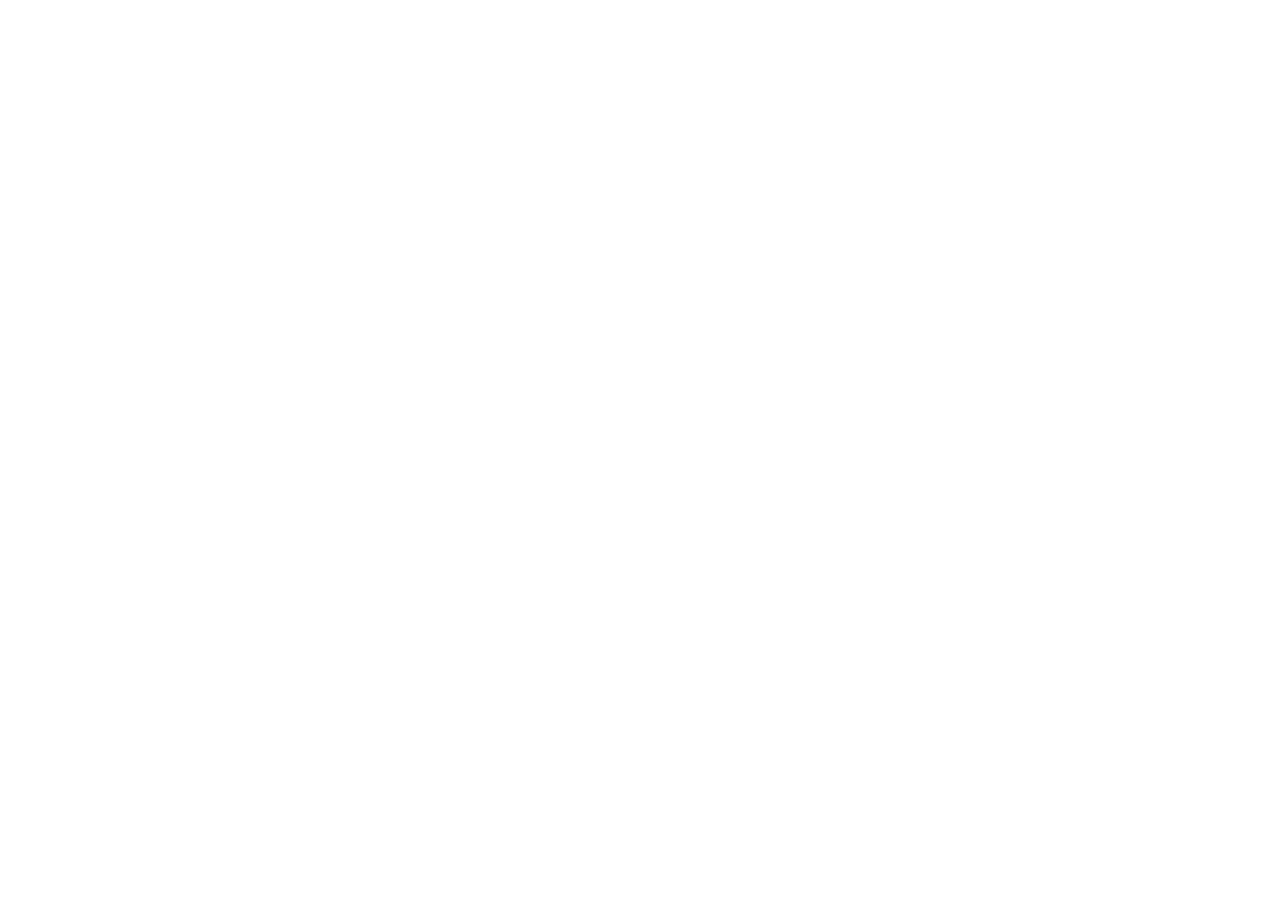
==== about/index.html @ 229ae346 "initial commit" ====
<!DOCTYPE html>
<html lang="en" dir="ltr">
  <head>
    <meta charset="utf-8">
    <title></title>
    <meta name="description" content="">
    <meta name="viewport" content="width=device-width, initial-scale=1">

    <meta property="og:title" content="">
    <meta property="og:type" content="">
    <meta property="og:url" content="">
    <meta property="og:image" content="">

    <link rel="manifest" href="site.webmanifest">
    <link rel="apple-touch-icon" href="icon.png">
    <!-- Place favicon.ico in the root directory -->

    <link rel="stylesheet" href="css/..normalize.css">
    <link rel="stylesheet" href="css/..main.css">

    <meta name="theme-color" content="#fafafa">
  </head>
  <body>

  </body>
</html>
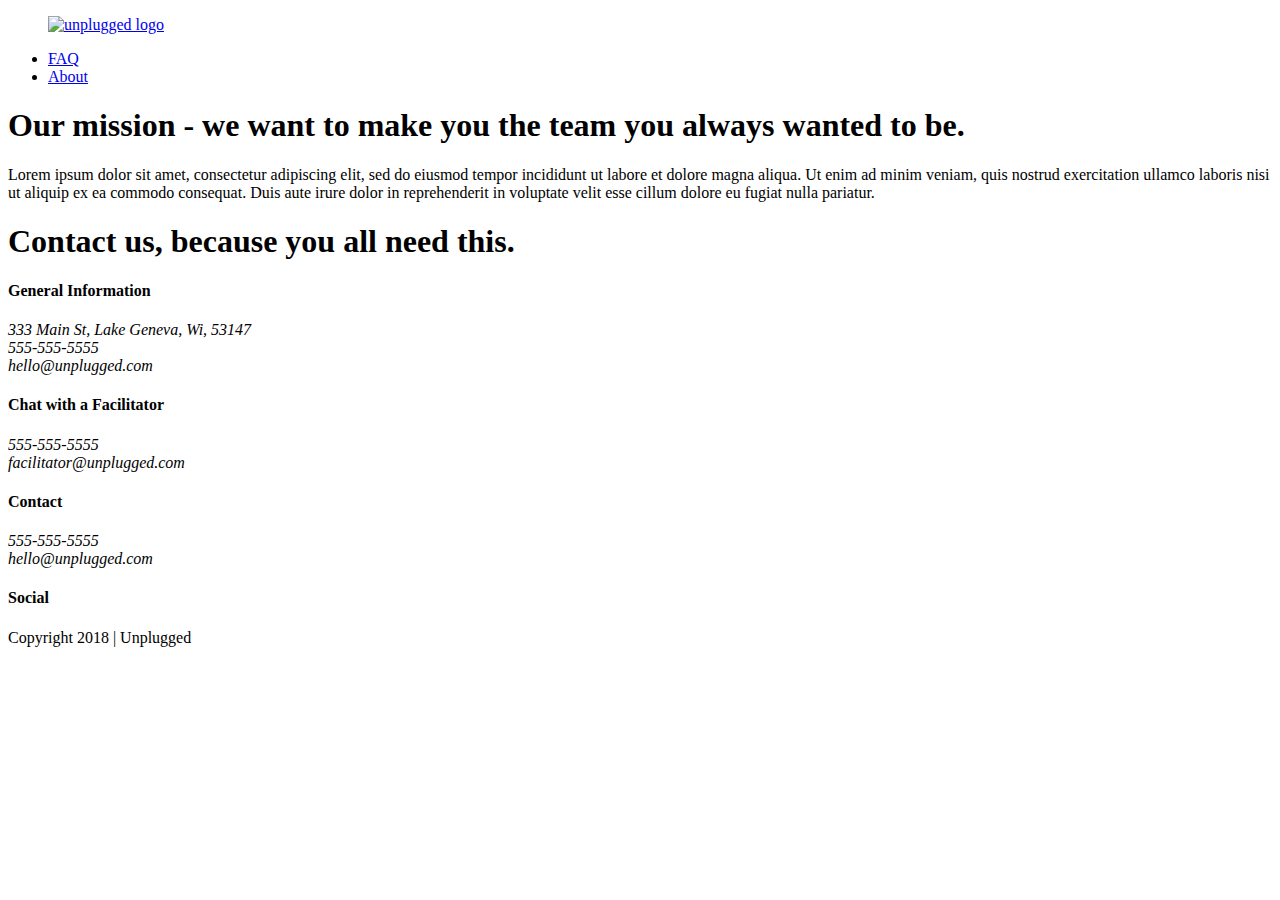
==== commit 2729f4ab: "adding about page html" ====
--- a/about/index.html
+++ b/about/index.html
@@ -1,26 +1,106 @@
 <!DOCTYPE html>
 <html lang="en" dir="ltr">
-  <head>
-    <meta charset="utf-8">
-    <title></title>
-    <meta name="description" content="">
-    <meta name="viewport" content="width=device-width, initial-scale=1">
+<head>
+  <meta charset="utf-8">
+  <title>Unplugged Retreat</title>
+  <meta name="description" content="">
+  <meta name="viewport" content="width=device-width, initial-scale=1">
 
-    <meta property="og:title" content="">
-    <meta property="og:type" content="">
-    <meta property="og:url" content="">
-    <meta property="og:image" content="">
+  <meta property="og:title" content="">
+  <meta property="og:type" content="">
+  <meta property="og:url" content="">
+  <meta property="og:image" content="">
 
-    <link rel="manifest" href="site.webmanifest">
-    <link rel="apple-touch-icon" href="icon.png">
-    <!-- Place favicon.ico in the root directory -->
+  <link rel="manifest" href="site.webmanifest">
+  <link rel="apple-touch-icon" href="../apple-touch-icon.png">
+  <!-- Place favicon.ico in the root directory -->
 
-    <link rel="stylesheet" href="css/..normalize.css">
-    <link rel="stylesheet" href="css/..main.css">
+  <link rel="stylesheet" href="css/normalize.css">
+  <link rel="stylesheet" href="css/main.css">
 
-    <meta name="theme-color" content="#fafafa">
-  </head>
+  <meta name="theme-color" content="#fafafa">
+</head>
   <body>
+    <header>
+      <div class="content-wrapper">
+          <figure>
+              <a href="#"><img src="img/unpluggedlogo.png" alt="unplugged logo"></a>
+          </figure>
+          <div class="header-divider"></div>
+          <nav>
+              <ul>
+                  <li><a href="faq/index.html" target="_blank">FAQ</a></li>
+                  <li><a href="about/index.html" target="_blank">About</a></li>
+              </ul>
+          </nav>
+      </div>
+    </header>
+
+
+    <main>
+            <section class="hero-area">
+                <div class="content-wrapper">
+                  <h1> Our mission - we want to make you the team
+                       you always wanted to be.
+                  </h1>
+                </div>
+                <div class="mission">
+                    <p>
+                      Lorem ipsum dolor sit amet, consectetur adipiscing elit, sed do eiusmod tempor incididunt ut labore et
+                      dolore magna aliqua. Ut enim ad minim veniam, quis nostrud exercitation ullamco laboris nisi ut aliquip
+                      ex ea commodo consequat. Duis aute irure dolor in reprehenderit in voluptate velit esse cillum dolore eu
+                      fugiat nulla pariatur.
+                    </p>
+                  </div>
+            </section>
+            <section class="contact">
+                <div class="contact-us">
+                    <h1> Contact us, because you all need this.
+                    </h1>
+                </div>
+            </section>
+    </main>
+
+    <footer>
+          <div class="content-wrapper">
+            <div class="footer-content">
+                  <div class="general-information">
+                    <h4> General Information </h4>
+                      <address>
+                        <p> 333 Main St, Lake Geneva, Wi, 53147<br>
+                            555-555-5555<br>
+                            hello@unplugged.com
+                        </p>
+                      </address>
+                  </div>
+                  <div class="chat">
+                    <h4> Chat with a Facilitator </h4>
+                      <address>
+                        <p> 555-555-5555<br>
+                            facilitator@unplugged.com
+                        </p>
+                      </address>
+                  <div class="contact">
+                    <h4> Contact </h4>
+                      <address>
+                        <p> 555-555-5555<br>
+                          hello@unplugged.com </p>
+                      </address>
+                  </div>
+                <div class="social">
+                    <h4> Social </h4>
+                  <div class="social-icons">
+                    <p><a href="https://www.facebook.com/yoursite" target="_blank"></a></p>
+                    <p><a href="https://www.twitter.com/yoursite" target="_blank"></a></p>
+                    <p><a href="https://www.instagram.com/yoursite" target="_blank"></a></p>
+                  </div>
+                </div>
+              </div>
+            </div>
+          <div class="copyright">
+                  <p> Copyright 2018 | Unplugged </p>
+          </div>
+    </footer>
 
   </body>
 </html>
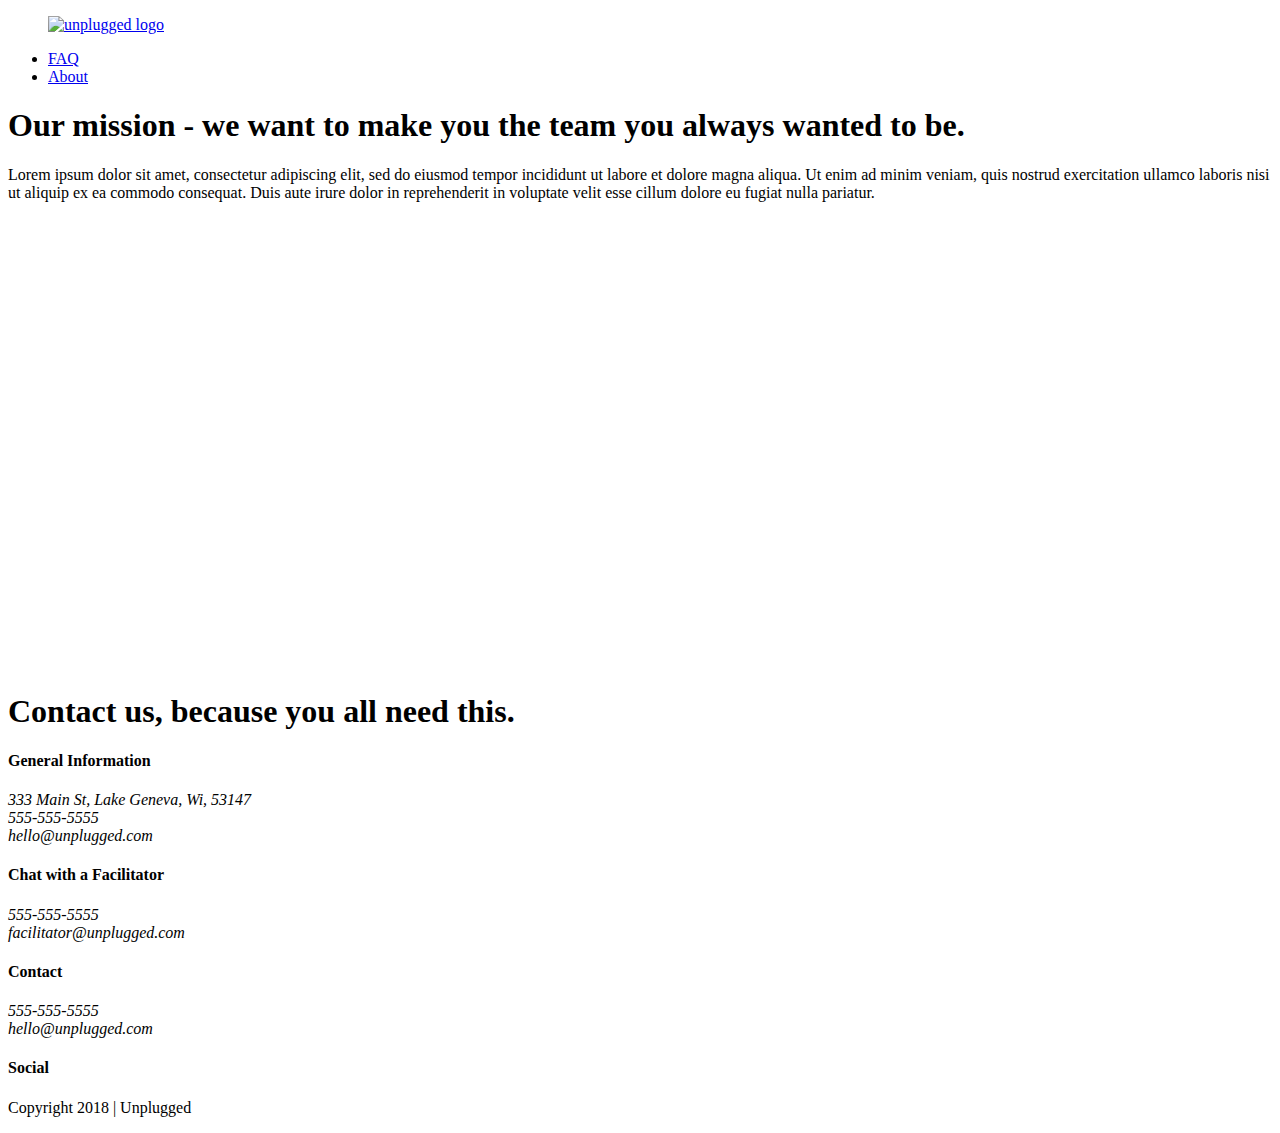
==== commit 92866aec: "adding google map to about page" ====
--- a/about/index.html
+++ b/about/index.html
@@ -2,7 +2,7 @@
 <html lang="en" dir="ltr">
 <head>
   <meta charset="utf-8">
-  <title>Unplugged Retreat</title>
+  <title>Unplugged Retreat | About </title>
   <meta name="description" content="">
   <meta name="viewport" content="width=device-width, initial-scale=1">
 
@@ -53,6 +53,11 @@
                     </p>
                   </div>
             </section>
+            <section class="map">
+              <figure>
+                  <iframe src="https://www.google.com/maps/embed?pb=!1m18!1m12!1m3!1d2937.264848877189!2d-88.42986248453636!3d42.59212397917199!2m3!1f0!2f0!3f0!3m2!1i1024!2i768!4f13.1!3m3!1m2!1s0x88058bbbacb5568f%3A0xac5d9a1fbeb32534!2s333+W+Main+St%2C+Lake+Geneva%2C+WI+53147!5e0!3m2!1sen!2sus!4v1541558469187" width="600" height="450" frameborder="0" style="border:0" allowfullscreen></iframe>
+              </figure>
+          </section>
             <section class="contact">
                 <div class="contact-us">
                     <h1> Contact us, because you all need this.
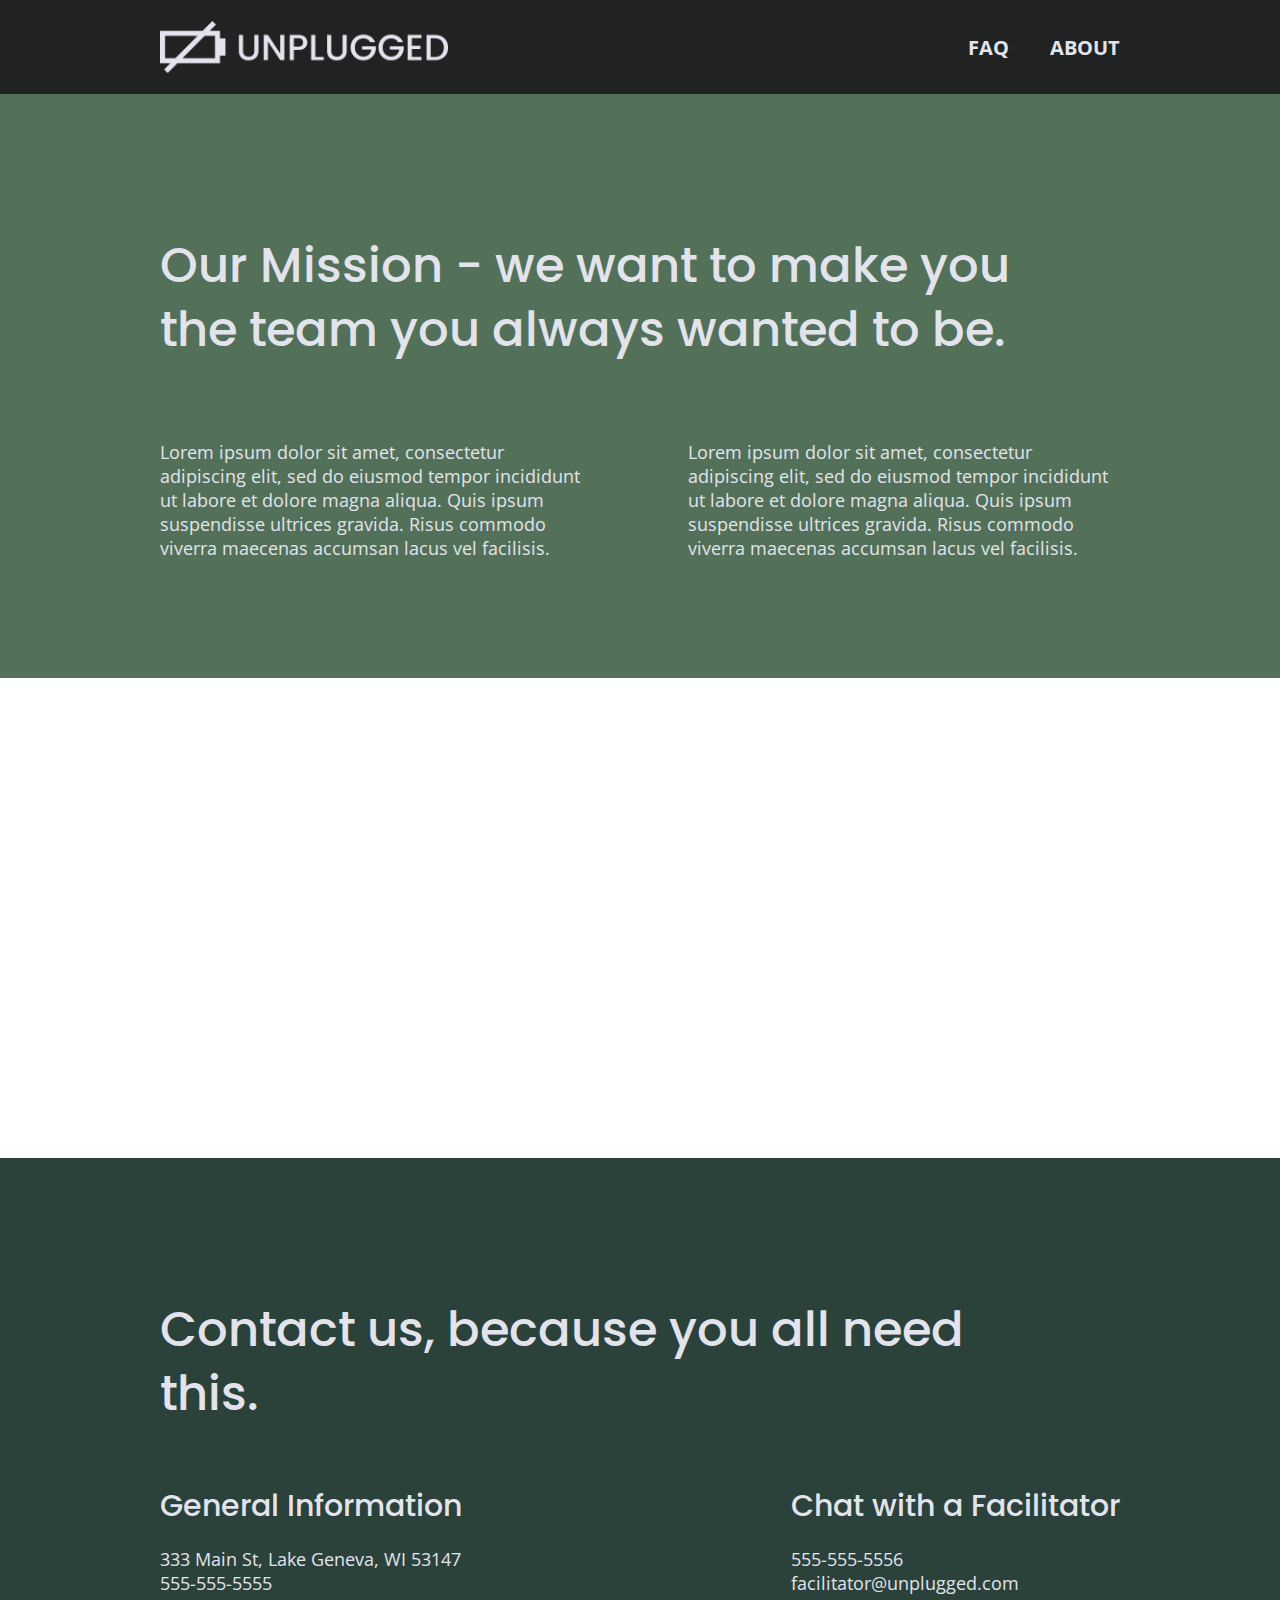
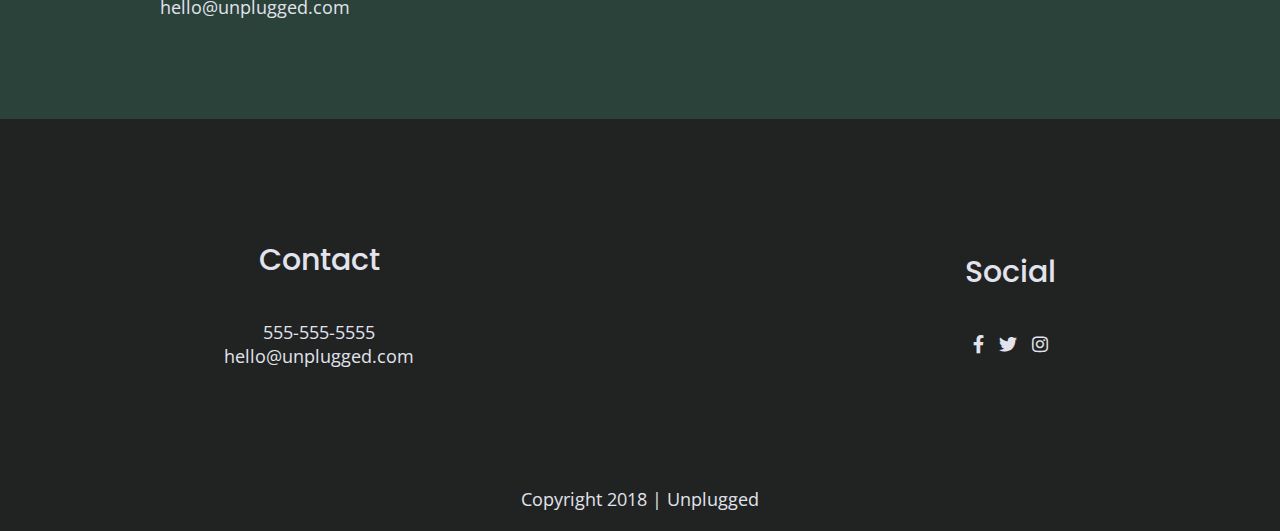
==== commit 8557bce6: "updating icons on all pages, about, faq and home" ====
--- a/about/index.html
+++ b/about/index.html
@@ -1,111 +1,153 @@
-<!DOCTYPE html>
-<html lang="en" dir="ltr">
+<!doctype html>
+<html class="no-js" lang="">
+
 <head>
   <meta charset="utf-8">
-  <title>Unplugged Retreat | About </title>
+  <meta http-equiv="x-ua-compatible" content="ie=edge">
+  <title>Unplugged Retreat | About</title>
   <meta name="description" content="">
-  <meta name="viewport" content="width=device-width, initial-scale=1">
+  <meta name="viewport" content="width=device-width, initial-scale=1, shrink-to-fit=no">
 
-  <meta property="og:title" content="">
-  <meta property="og:type" content="">
-  <meta property="og:url" content="">
-  <meta property="og:image" content="">
+  <link rel="manifest" href="../site.webmanifest">
+  <link rel="apple-touch-icon" href="../icon.png">
+  <!-- Place favicon.ico in the root directory -->
+  <!-- Google Fonts -->
+  <link href="https://fonts.googleapis.com/css?family=Open+Sans:400,700|Poppins:500,700" rel="stylesheet">
+  <!-- FontAwesome CDN version 5.5 -->
+  <link rel="stylesheet" href="https://use.fontawesome.com/releases/v5.5.0/css/all.css">
+  <link rel="stylesheet" href="../css/normalize.css">
+  <link rel="stylesheet" href="../css/main.css">
+</head>
 
-  <link rel="manifest" href="site.webmanifest">
-  <link rel="apple-touch-icon" href="../apple-touch-icon.png">
-  <!-- Place favicon.ico in the root directory -->
+<body>
+  <!--[if lte IE 9]>
+    <p class="browserupgrade">You are using an <strong>outdated</strong> browser. Please <a href="https://browsehappy.com/">upgrade your browser</a> to improve your experience and security.</p>
+  <![endif]-->
 
-  <link rel="stylesheet" href="css/normalize.css">
-  <link rel="stylesheet" href="css/main.css">
+  <!-- Add your site or application content here -->
+  <header>
+    <div class="content-wrapper">
+      <figure>
+        <a href="../index.html">
+          <img src="../img/unpluggedlogo.png" alt="unplugged logo">
+        </a>
+      </figure>
+      <div class="header-divider"></div>
+      <nav>
+        <ul>
+          <li><a href="../faq/index.html" target="_blank">FAQ</a></li>
+          <li><a href="index.html">About</a></li>
+        </ul>
+      </nav>
+    </div>
+  </header>
 
-  <meta name="theme-color" content="#fafafa">
-</head>
-  <body>
-    <header>
+  <main>
+
+    <section class="mission">
       <div class="content-wrapper">
-          <figure>
-              <a href="#"><img src="img/unpluggedlogo.png" alt="unplugged logo"></a>
-          </figure>
-          <div class="header-divider"></div>
-          <nav>
-              <ul>
-                  <li><a href="faq/index.html" target="_blank">FAQ</a></li>
-                  <li><a href="about/index.html" target="_blank">About</a></li>
-              </ul>
-          </nav>
-      </div>
-    </header>
+        <h2>Our Mission - we want to make you the team you always wanted to be.</h2>
+        <div class="mission-content">
+          <p>
+            Lorem ipsum dolor sit amet, consectetur adipiscing elit, sed do eiusmod tempor incididunt ut labore et
+            dolore magna aliqua. Quis ipsum suspendisse ultrices gravida. Risus commodo viverra maecenas accumsan lacus
+            vel facilisis.
+          </p>
+          <p>
+            Lorem ipsum dolor sit amet, consectetur adipiscing elit, sed do eiusmod tempor incididunt ut labore et
+            dolore magna aliqua. Quis ipsum suspendisse ultrices gravida. Risus commodo viverra maecenas accumsan lacus
+            vel facilisis.
+          </p>
+        </div>
+      </div> <!-- mission content wrapper ends -->
+    </section> <!-- contact-info -->
 
+    <section class="map">
+      <figure>
+          <iframe src="https://www.google.com/maps/embed?pb=!1m18!1m12!1m3!1d2937.264848877189!2d-88.42986248453636!3d42.59212397917199!2m3!1f0!2f0!3f0!3m2!1i1024!2i768!4f13.1!3m3!1m2!1s0x88058bbbacb5568f%3A0xac5d9a1fbeb32534!2s333+W+Main+St%2C+Lake+Geneva%2C+WI+53147!5e0!3m2!1sen!2sus!4v1541558469187" width="600" height="450" frameborder="0" style="border:0" allowfullscreen></iframe>
+      </figure>
+  </section>
 
-    <main>
-            <section class="hero-area">
-                <div class="content-wrapper">
-                  <h1> Our mission - we want to make you the team
-                       you always wanted to be.
-                  </h1>
-                </div>
-                <div class="mission">
-                    <p>
-                      Lorem ipsum dolor sit amet, consectetur adipiscing elit, sed do eiusmod tempor incididunt ut labore et
-                      dolore magna aliqua. Ut enim ad minim veniam, quis nostrud exercitation ullamco laboris nisi ut aliquip
-                      ex ea commodo consequat. Duis aute irure dolor in reprehenderit in voluptate velit esse cillum dolore eu
-                      fugiat nulla pariatur.
-                    </p>
-                  </div>
-            </section>
-            <section class="map">
-              <figure>
-                  <iframe src="https://www.google.com/maps/embed?pb=!1m18!1m12!1m3!1d2937.264848877189!2d-88.42986248453636!3d42.59212397917199!2m3!1f0!2f0!3f0!3m2!1i1024!2i768!4f13.1!3m3!1m2!1s0x88058bbbacb5568f%3A0xac5d9a1fbeb32534!2s333+W+Main+St%2C+Lake+Geneva%2C+WI+53147!5e0!3m2!1sen!2sus!4v1541558469187" width="600" height="450" frameborder="0" style="border:0" allowfullscreen></iframe>
-              </figure>
-          </section>
-            <section class="contact">
-                <div class="contact-us">
-                    <h1> Contact us, because you all need this.
-                    </h1>
-                </div>
-            </section>
-    </main>
+    <section class="contact-section">
+      <div class="content-wrapper">
+        <h2>Contact us, because you all need this.</h2>
+        <address class="contact-content">
+          <div>
+            <h4>General Information</h4>
+            <p>
+              333 Main St, Lake Geneva, WI 53147<br>
+              555-555-5555<br>
+              hello@unplugged.com
+            </p>
+          </div>
+          <div>
+            <h4>Chat with a Facilitator</h4>
+            <p>
+              555-555-5556<br>
+              facilitator@unplugged.com
+            </p>
+          </div>
+        </address> <!-- contact-content div ends -->
+      </div> <!-- contact content wrapper ends -->
+    </section>
+  </main> <!-- main wrapper -->
 
-    <footer>
-          <div class="content-wrapper">
-            <div class="footer-content">
-                  <div class="general-information">
-                    <h4> General Information </h4>
-                      <address>
-                        <p> 333 Main St, Lake Geneva, Wi, 53147<br>
-                            555-555-5555<br>
-                            hello@unplugged.com
-                        </p>
-                      </address>
-                  </div>
-                  <div class="chat">
-                    <h4> Chat with a Facilitator </h4>
-                      <address>
-                        <p> 555-555-5555<br>
-                            facilitator@unplugged.com
-                        </p>
-                      </address>
-                  <div class="contact">
-                    <h4> Contact </h4>
-                      <address>
-                        <p> 555-555-5555<br>
-                          hello@unplugged.com </p>
-                      </address>
-                  </div>
-                <div class="social">
-                    <h4> Social </h4>
-                  <div class="social-icons">
-                    <p><a href="https://www.facebook.com/yoursite" target="_blank"></a></p>
-                    <p><a href="https://www.twitter.com/yoursite" target="_blank"></a></p>
-                    <p><a href="https://www.instagram.com/yoursite" target="_blank"></a></p>
-                  </div>
-                </div>
-              </div>
-            </div>
-          <div class="copyright">
-                  <p> Copyright 2018 | Unplugged </p>
+  <footer>
+    <div class="content-wrapper">
+      <div class="footer-content">
+        <div class="contact">
+          <h4>Contact</h4>
+          <address>
+            <p>
+              555-555-5555<br>
+              hello@unplugged.com
+            </p>
+          </address>
+        </div>
+        <div class="social">
+          <h4>Social</h4>
+          <div class="social-icons">
+            <p>
+              <a href="https://www.facebook.com/Skillcrush/" target="_blank"><i class="fab fa-facebook-f"></i></a>
+            </p>
+            <p>
+              <a href="https://twitter.com/Skillcrush" target="_blank"><i class="fab fa-twitter"></i></a>
+            </p>
+            <p>
+              <a href="https://www.instagram.com/skillcrush/" target="_blank"><i class="fab fa-instagram"></i></a>
+            </p>
           </div>
-    </footer>
+        </div>
+      </div> <!-- footer content ends -->
+    </div>
+    <!--footer content-wrapper ends-->
+    <div class="copyright">
+      <p>Copyright 2018 | Unplugged</p>
+    </div>
+  </footer>
 
-  </body>
+  <script src="../js/vendor/modernizr-3.6.0.min.js"></script>
+  <script src="https://code.jquery.com/jquery-3.3.1.min.js" integrity="sha256-FgpCb/KJQlLNfOu91ta32o/NMZxltwRo8QtmkMRdAu8="
+    crossorigin="anonymous"></script>
+  <script>
+    window.jQuery || document.write('<script src="../js/vendor/jquery-3.3.1.min.js"><\/script>')
+
+  </script>
+  <script src="../js/plugins.js"></script>
+  <script src="../js/main.js"></script>
+
+  <!-- Google Analytics: change UA-XXXXX-Y to be your site's ID. -->
+  <script>
+    window.ga = function () {
+      ga.q.push(arguments)
+    };
+    ga.q = [];
+    ga.l = +new Date;
+    ga('create', 'UA-XXXXX-Y', 'auto');
+    ga('send', 'pageview')
+
+  </script>
+  <script src="https://www.google-analytics.com/analytics.js" async defer></script>
+</body>
+
 </html>
--- a/css/main.css
+++ b/css/main.css
@@ -0,0 +1,884 @@
+/*! HTML5 Boilerplate v6.1.0 | MIT License | https://html5boilerplate.com/ */
+
+/*
+ * What follows is the result of much research on cross-browser styling.
+ * Credit left inline and big thanks to Nicolas Gallagher, Jonathan Neal,
+ * Kroc Camen, and the H5BP dev community and team.
+ */
+
+/* ==========================================================================
+   Base styles: opinionated defaults
+   ========================================================================== */
+
+html {
+  color: #222;
+  font-size: 1em;
+  line-height: 1.4;
+}
+
+/*
+ * Remove text-shadow in selection highlight:
+ * https://twitter.com/miketaylr/status/12228805301
+ *
+ * Vendor-prefixed and regular ::selection selectors cannot be combined:
+ * https://stackoverflow.com/a/16982510/7133471
+ *
+ * Customize the background color to match your design.
+ */
+
+::-moz-selection {
+  background: #b3d4fc;
+  text-shadow: none;
+}
+
+::selection {
+  background: #b3d4fc;
+  text-shadow: none;
+}
+
+/*
+ * A better looking default horizontal rule
+ */
+
+hr {
+  display: block;
+  height: 1px;
+  border: 0;
+  border-top: 1px solid #ccc;
+  margin: 1em 0;
+  padding: 0;
+}
+
+/*
+ * Remove the gap between audio, canvas, iframes,
+ * images, videos and the bottom of their containers:
+ * https://github.com/h5bp/html5-boilerplate/issues/440
+ */
+
+audio,
+canvas,
+iframe,
+img,
+svg,
+video {
+  vertical-align: middle;
+}
+
+/*
+ * Remove default fieldset styles.
+ */
+
+fieldset {
+  border: 0;
+  margin: 0;
+  padding: 0;
+}
+
+/*
+ * Allow only vertical resizing of textareas.
+ */
+
+textarea {
+  resize: vertical;
+}
+
+/* ==========================================================================
+   Browser Upgrade Prompt
+   ========================================================================== */
+
+.browserupgrade {
+  margin: 0.2em 0;
+  background: #ccc;
+  color: #000;
+  padding: 0.2em 0;
+}
+
+/* ==========================================================================
+   Author's custom styles
+   ========================================================================== */
+
+/* General Styles */
+
+html {
+	font-size: 16px;
+}
+
+body {
+  font-size: 1em;
+  font-family: 'Open Sans', sans-serif;
+  color: #e2e3ed;
+  text-align: left;
+}
+
+ul,
+ol {
+  list-style-type: none;
+}
+
+a {
+  color: #e2e3ed;
+  text-decoration: none;
+}
+
+h2 {
+  font-family: 'Poppins', sans-serif;
+  font-weight: 500;
+  font-size: 1.875em;
+}
+
+h3,
+h4 {
+  font-family: 'Poppins', sans-serif;
+  font-weight: 500;
+  font-size: 1.125em;
+  margin: 20px 0;
+}
+
+p {
+  font-size: .875em;
+  line-height: 1.285;
+}
+
+img {
+ width: 100%;
+}
+
+figure {
+ margin: 0;
+}
+
+address {
+ font-style: normal;
+}
+
+.content-wrapper {
+  width: 90%;
+  margin: 50px 0;
+}
+
+/* -------------------- Base Header - Footer Styles -------------------- */
+
+header,
+footer {
+  background-color: #202322;
+  display: flex;
+  justify-content: center;
+  align-items: center;
+  flex-flow: row wrap;
+}
+
+header {
+  padding: 15px 0;
+}
+
+header .content-wrapper {
+  margin: 0;
+  display: flex;
+  justify-content: center;
+  align-items: center;
+  flex-flow: row wrap;
+}
+
+header figure {
+  width: 60%;
+  display: flex;
+  justify-content: center;
+  align-items: center;
+  flex-flow: row wrap;
+}
+
+.header-divider {
+  background: #3a3a3a;
+  height: 1px;
+  width: 100%;
+  margin: 10px 0 20px 0;
+}
+
+header nav {
+  width: 60%;
+  font-size: 1.125em;
+  font-weight: 700;
+  text-transform: uppercase;
+  display: flex;
+  justify-content: space-around;
+  align-items: center;
+  flex-flow: row wrap;
+}
+
+header nav ul {
+  width: 100%;
+  display: flex;
+  justify-content: space-around;
+}
+
+header nav ul li {
+  font-size: 1.125em;
+}
+
+footer {
+  text-align: center;
+  flex-direction: column;
+}
+
+footer p {
+  margin: 0;
+}
+
+footer .content-wrapper {
+  width: 55%;
+  margin: 50px 0;
+}
+
+footer .contact {
+  margin-bottom: 50px;
+}
+
+footer .social-icons {
+  display: flex;
+  justify-content: space-around;
+  align-items: center;
+}
+
+footer .social-icons p {
+  display: flex;
+  justify-content: center;
+  align-items: center;
+}
+
+footer .copyright {
+  margin: 20px 0;
+}
+
+/* -------------------- Mobile Styles - Homepage -------------------- */
+
+/* Hero Area */
+
+.hero-area {
+  background: url(../img/unplugged-retreat.jpg);
+  background-size: cover;
+  background-position: center;
+  min-height: 500px;
+  display: flex;
+  justify-content: center;
+  flex-flow: row wrap;
+}
+
+.hero-area h1 {
+  font-size: 2.25em;
+  font-family: 'Poppins', Helvetica, Arial, sans-serif;
+  font-weight: 500;
+  line-height: 1.2;
+}
+
+/* Aside */
+
+aside {
+  background-color: #527158;
+  display: flex;
+  justify-content: center;
+  align-items: center;
+  flex-flow: row wrap;
+}
+
+aside .form{
+  margin-top: 30px;
+}
+
+input[type=text] {
+  box-sizing: border-box;
+  width: 100%;
+  color: #2a423a;
+  font-style: italic;
+  padding: 1em;
+}
+
+input[type=button] {
+  width: 100%;
+  padding: 20px 0;
+  margin-top: 20px;
+  background-color: #2a423a;
+  font-family: 'Poppins', Helvetica, Arial, sans-serif;
+  font-weight: 500;
+  font-size: 1.125em;
+  color: #e2e3ed;
+  border: none;
+  text-align: center;
+  text-transform: uppercase;
+}
+
+/* Features */
+
+.features {
+  background: url('../img/unplugged-retreat-features.jpg');
+  background-size: cover;
+  background-position: center;
+  display: flex;
+  justify-content: center;
+  flex-flow: row wrap;
+}
+
+.features h2 {
+  margin-bottom: 60px;
+}
+
+.features article {
+  width: 63%;
+  margin: 30px 0;
+}
+
+.features .features-items {
+  display: flex;
+  justify-content: center;
+  align-items: center;
+  flex-flow: row wrap;
+}
+
+.features i {
+  font-size: 3.75em;
+  margin-bottom: 40px;
+}
+
+.features p {
+  text-align: center;
+  margin: 0;
+}
+
+/* Reviews */
+
+.reviews {
+  background-color: #2a423a;
+  display: flex;
+  justify-content: center;
+  flex-flow: row wrap;
+}
+
+.reviews h2 {
+  margin-bottom: 40px;
+  line-height: 1;
+}
+
+.reviews h3 {
+  width: 55%;
+  margin: 20px 0;
+}
+
+/* ==========================================================================
+   About Page
+   ========================================================================== */
+
+.mission {
+  background-color: #527158;
+  display: flex;
+  justify-content: center;
+  align-items: center;
+  flex-flow: row wrap;
+}
+
+.map figure {
+  width: 100%;
+  height: 0;
+  padding-bottom: 125%;
+  overflow: hidden;
+  position: relative;
+}
+
+.map iframe {
+  width: 100%;
+  height: 100%;
+  position: absolute;
+  top: 0;
+  left: 0;
+}
+
+.contact-section {
+  background-color: #2a423a;
+  display: flex;
+  justify-content: center;
+  align-items: center;
+  flex-flow: row wrap;
+}
+
+.contact-content p {
+  margin: 0;
+}
+
+/* ==========================================================================
+   FAQ Page
+   ========================================================================== */
+
+.faq {
+  background-color: #527158;
+  display: flex;
+  justify-content: center;
+  align-items: center;
+  flex-flow: row wrap;
+}
+
+.faq .content-wrapper {
+  margin: 50px 0 0 0;
+  display: flex;
+  justify-content: center;
+  align-items: center;
+  flex-flow: row wrap;
+}
+
+.faq h2 {
+  margin-bottom: 40px;
+  line-height: 1;
+}
+
+.faq-content {
+  margin-bottom: 50px;
+}
+
+.faq-content h4 {
+  line-height: 1.333;
+}
+
+/* ==========================================================================
+   Helper classes
+   ========================================================================== */
+
+/*
+ * Hide visually and from screen readers
+ */
+
+.hidden {
+  display: none !important;
+}
+
+/*
+ * Hide only visually, but have it available for screen readers:
+ * https://snook.ca/archives/html_and_css/hiding-content-for-accessibility
+ *
+ * 1. For long content, line feeds are not interpreted as spaces and small width
+ *    causes content to wrap 1 word per line:
+ *    https://medium.com/@jessebeach/beware-smushed-off-screen-accessible-text-5952a4c2cbfe
+ */
+
+.visuallyhidden {
+  border: 0;
+  clip: rect(0 0 0 0);
+  height: 1px;
+  margin: -1px;
+  overflow: hidden;
+  padding: 0;
+  position: absolute;
+  width: 1px;
+  white-space: nowrap;
+  /* 1 */
+}
+
+/*
+ * Extends the .visuallyhidden class to allow the element
+ * to be focusable when navigated to via the keyboard:
+ * https://www.drupal.org/node/897638
+ */
+
+.visuallyhidden.focusable:active,
+.visuallyhidden.focusable:focus {
+  clip: auto;
+  height: auto;
+  margin: 0;
+  overflow: visible;
+  position: static;
+  width: auto;
+  white-space: inherit;
+}
+
+/*
+ * Hide visually and from screen readers, but maintain layout
+ */
+
+.invisible {
+  visibility: hidden;
+}
+
+/*
+ * Clearfix: contain floats
+ *
+ * For modern browsers
+ * 1. The space content is one way to avoid an Opera bug when the
+ *    `contenteditable` attribute is included anywhere else in the document.
+ *    Otherwise it causes space to appear at the top and bottom of elements
+ *    that receive the `clearfix` class.
+ * 2. The use of `table` rather than `block` is only necessary if using
+ *    `:before` to contain the top-margins of child elements.
+ */
+
+.clearfix:before,
+.clearfix:after {
+  content: " ";
+  /* 1 */
+  display: table;
+  /* 2 */
+}
+
+.clearfix:after {
+  clear: both;
+}
+
+/* ==========================================================================
+   EXAMPLE Media Queries for Responsive Design.
+   These examples override the primary ('mobile first') styles.
+   Modify as content requires.
+   ========================================================================== */
+
+@media only screen and (min-width:768px) {
+  /*Tablet styles here*/
+
+  /* General styles */
+  .content-wrapper {
+    max-width: 640px;
+    margin: 100px 0;
+  }
+
+  h2 {
+    font-size: 2.25em;
+    line-height: 1.333;
+  }
+
+  h3 {
+      font-size: 1.5em;
+      line-height: 1.25;
+  }
+
+  /* Header */
+  header {
+    justify-content: space-around;
+    padding: 33px 0;
+  }
+
+  header .content-wrapper {
+    width: 100%;
+    justify-content: space-between;
+  }
+
+  header figure {
+    width: 30%;
+  }
+
+  header nav {
+    width: 20%;
+  }
+
+  header nav ul {
+    justify-content: space-between;
+  }
+
+  .header-divider {
+    display: none;
+  }
+  /* Hero Area */
+
+  .hero-area {
+    min-height: 600px;
+  }
+
+  .hero-area h1 {
+    font-size: 3em;
+    line-height: 1;
+    margin: 0;
+}
+
+  /* Aside */
+  aside .content-wrapper {
+    margin: 50px 0;
+    display: flex;
+    justify-content: space-between;
+    flex-flow: row wrap;
+  }
+
+  aside .content-wrapper .form-description,
+  aside .content-wrapper .form {
+    width: 40%;
+    margin: 0;
+  }
+
+  /* Features */
+
+  .features h2 {
+    margin-bottom: 20px;
+  }
+
+  .features article {
+    display: flex;
+    justify-content: center;
+    align-items: center;
+    flex-flow: column wrap;
+    flex-basis: 50%;
+  }
+
+  .features .features-item-description {
+    width: 62%;
+  }
+
+  /* Reviews */
+  .reviews article {
+    display: flex;
+    justify-content: space-between;
+  }
+
+  .reviews h2 {
+    width: 85%;
+  }
+
+  .reviews article figure,
+  .reviews article div {
+    width: 49%;
+  }
+
+  .reviews h3 {
+    width: 75%;
+    margin: 0;
+  }
+  /* Footer */
+  footer .content-wrapper {
+    width: 65%;
+    margin: 100px 0;
+  }
+
+  footer .footer-content {
+    display: flex;
+    justify-content: space-between;
+    align-items: center;
+    flex-direction: row;
+  }
+
+  footer .contact {
+    margin-bottom: 0;
+  }
+
+  footer h4 {
+    font-size: 1.5em;
+    margin-bottom: 40px;
+  }
+
+  footer p {
+      line-height: 1.285;
+  }
+
+  footer .copyright {
+    width: 100%;
+  }
+
+  /* ==========================================================================
+   About Page
+   ========================================================================== */
+
+  .mission-content {
+    display: flex;
+    justify-content: space-between;
+    align-items: center;
+    padding-top: 20px;
+  }
+
+  .mission-content p {
+    width: 45%;
+  }
+
+  .map figure {
+    padding-bottom: 45.5%;
+  }
+
+  .contact-section .content-wrapper h2 {
+    width: 80%;
+  }
+
+  .contact-content {
+    display: flex;
+    justify-content: space-between;
+    align-items: flex-start;
+  }
+
+  .contact-content h4 {
+    font-size: 1.5em;
+  }
+
+  /* ==========================================================================
+   FAQ Page
+   ========================================================================== */
+
+  .faq .content-wrapper {
+    justify-content: space-between;
+  }
+
+  .faq-content {
+    flex-basis: 45%;
+  }
+
+  .faq h2 {
+    width: 100%;
+  }
+
+  .faq h4,
+  .faq p {
+      font-size: .875em;
+      line-height: 1.125;
+  }
+}
+
+@media only screen and (min-width:1200px) {
+  /*Desktop styles here*/
+
+  header {
+    padding: 15px 0;
+  }
+
+  .content-wrapper {
+    max-width: 960px;
+  }
+
+  h2 {
+    font-size: 2.25em;
+  }
+
+  h3,
+  h4 {
+      font-size: 1.875em;
+  }
+
+  p {
+      font-size: 1.125em;
+      line-height: 1.333;
+  }
+  /* Hero */
+  .hero-area h1 {
+    font-size: 3.75em;
+    width: 80%;
+}
+
+  /* Aside */
+  aside .content-wrapper {
+    justify-content: space-around;
+  }
+
+  aside .content-wrapper .form-description,
+  aside .content-wrapper .form {
+    width: 30%;
+  }
+
+  .form-description p {
+    font-size: 1.125em;
+  }
+
+  /* Features */
+
+  .features h2 {
+    width: 90%;
+  }
+
+  .features article {
+    flex-basis: 33%;
+  }
+
+  /* Reviews */
+
+  .reviews h2 {
+    padding-bottom: 50px;
+  }
+
+  .reviews article div {
+    width: 42%;
+  }
+
+  footer h4 {
+    font-size: 1.875em;
+  }
+  /* ==========================================================================
+  About Page
+  ========================================================================== */
+  .map figure {
+    padding-bottom: 37.5%;
+  }
+
+  .mission h2,
+  .contact-section .content-wrapper h2 {
+      width: 95%;
+      font-size: 3em;
+  }
+
+  .contact-content h4 {
+    font-size: 1.875em;
+  }
+
+  /* ==========================================================================
+  FAQ Page
+  ========================================================================== */
+  .faq h2 {
+    width: 100%;
+    font-size: 3em;
+  }
+
+  .faq h4,
+  .faq p {
+      font-size: 1.125em;
+      line-height: 1;
+  }
+}
+
+/* ==========================================================================
+   Print styles.
+   Inlined to avoid the additional HTTP request:
+   https://www.phpied.com/delay-loading-your-print-css/
+   ========================================================================== */
+
+@media print {
+  *,
+  *:before,
+  *:after {
+    background: transparent !important;
+    color: #000 !important;
+    /* Black prints faster */
+    -webkit-box-shadow: none !important;
+    box-shadow: none !important;
+    text-shadow: none !important;
+  }
+  a,
+  a:visited {
+    text-decoration: underline;
+  }
+  a[href]:after {
+    content: " (" attr(href) ")";
+  }
+  abbr[title]:after {
+    content: " (" attr(title) ")";
+  }
+  /*
+     * Don't show links that are fragment identifiers,
+     * or use the `javascript:` pseudo protocol
+     */
+  a[href^="#"]:after,
+  a[href^="javascript:"]:after {
+    content: "";
+  }
+  pre {
+    white-space: pre-wrap !important;
+  }
+  pre,
+  blockquote {
+    border: 1px solid #999;
+    page-break-inside: avoid;
+  }
+  /*
+     * Printing Tables:
+     * http://css-discuss.incutio.com/wiki/Printing_Tables
+     */
+  thead {
+    display: table-header-group;
+  }
+  tr,
+  img {
+    page-break-inside: avoid;
+  }
+  p,
+  h2,
+  h3 {
+    orphans: 3;
+    widows: 3;
+  }
+  h2,
+  h3 {
+    page-break-after: avoid;
+  }
+}
